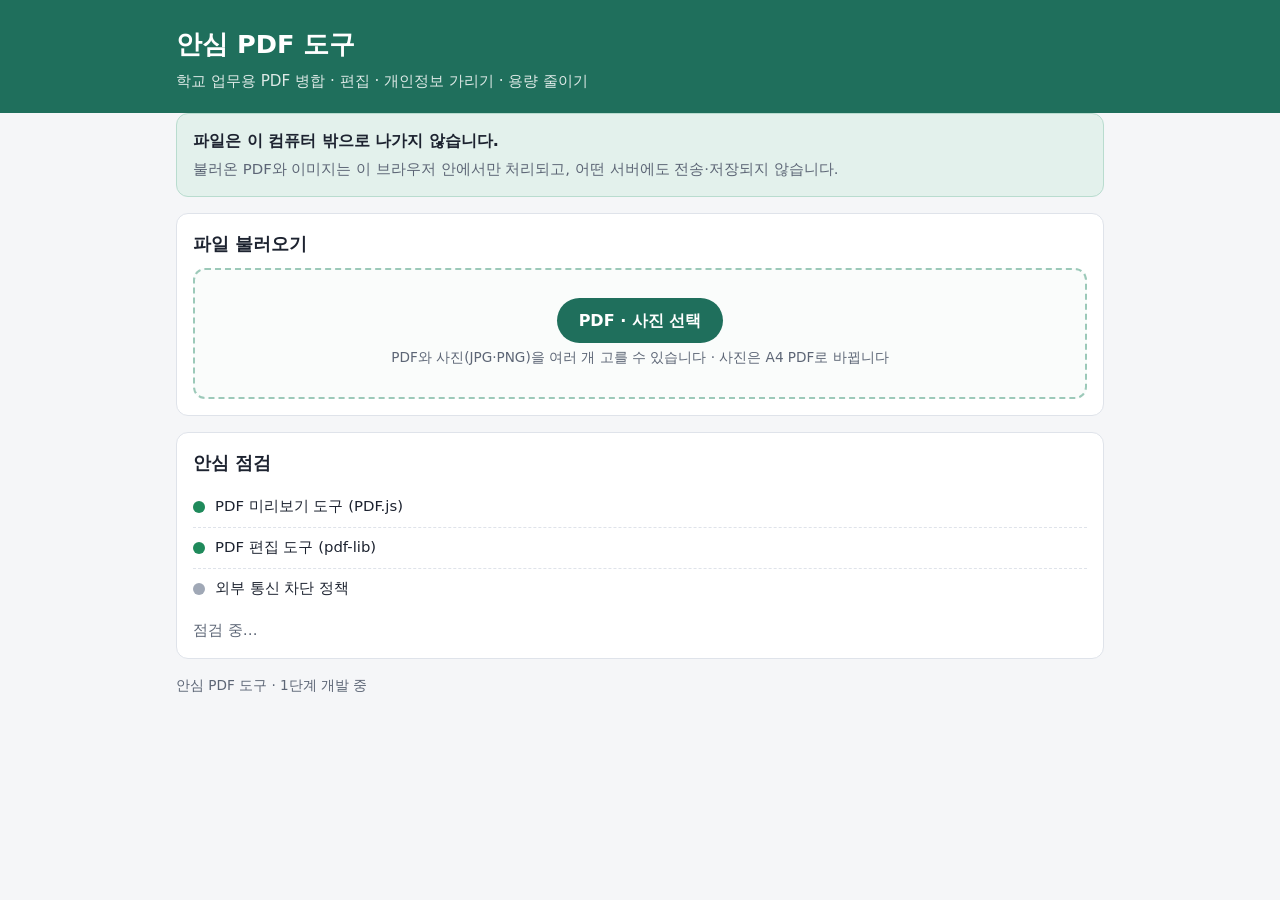
==== index.html @ d2bdc253 "3단계: 10MB 미만 자동 압축(사진·스캔 쪽만 단계별), 실패 시 원인·대안, 나눠서 저장 Co-Authored-By: Claude Opus 5.5 <noreply@anthro" ====
<!doctype html>
<html lang="ko">
<head>
  <meta charset="utf-8">
  <meta name="viewport" content="width=device-width, initial-scale=1">

  <!--
    [보안 핵심] 외부 통신 차단 정책 (CSP)
    - 'self' = 이 웹앱과 같은 주소에서 온 파일만 허용
    - 다른 사이트로 데이터를 보내거나, 외부 코드를 불러오는 것을 브라우저가 막는다
    - blob:, data: = 사용자 컴퓨터 메모리 안에서 만든 미리보기 이미지·작업 파일
  -->
  <meta http-equiv="Content-Security-Policy" content="
    default-src 'self';
    script-src 'self' 'wasm-unsafe-eval';
    style-src 'self';
    img-src 'self' blob: data:;
    font-src 'self';
    worker-src 'self' blob:;
    connect-src 'self';
    object-src 'none';
    base-uri 'none';
    form-action 'none';
  ">

  <title>안심 PDF 도구</title>
  <link rel="stylesheet" href="style.css?v=12">
</head>
<body>
  <header class="top">
    <div class="wrap">
      <h1>안심 PDF 도구</h1>
      <p class="sub">학교 업무용 PDF 병합 · 편집 · 개인정보 가리기 · 용량 줄이기</p>
    </div>
  </header>

  <main class="wrap">
    <section class="notice">
      <strong>파일은 이 컴퓨터 밖으로 나가지 않습니다.</strong>
      <p>불러온 PDF와 이미지는 이 브라우저 안에서만 처리되고, 어떤 서버에도 전송·저장되지 않습니다.</p>
    </section>

    <!-- 1. 파일 불러오기 -->
    <section class="card">
      <h2>파일 불러오기</h2>
      <!-- label로 감싸면 상자 어디를 눌러도 파일 선택 창이 열린다 -->
      <label class="drop" id="drop">
        <input type="file" id="fileInput" accept="application/pdf,.pdf,image/jpeg,image/png,.jpg,.jpeg,.png" multiple hidden>
        <span class="drop-main">PDF · 사진 선택</span>
        <span class="drop-sub">PDF와 사진(JPG·PNG)을 여러 개 고를 수 있습니다 · 사진은 A4 PDF로 바뀝니다</span>
      </label>
      <p class="msg" id="msg" hidden></p>
    </section>

    <!-- 2. 불러온 파일 목록 -->
    <section class="card" id="filesCard" hidden>
      <div class="row-between">
        <h2>불러온 파일</h2>
        <button type="button" class="btn-ghost" id="clearBtn">모두 지우기</button>
      </div>
      <p class="total" id="total"></p>
      <ul class="file-list" id="fileList"></ul>
    </section>

    <!-- 3. 페이지 미리보기 -->
    <section class="card" id="pagesCard" hidden>
      <div class="row-between">
        <h2>페이지 정리</h2>
        <button type="button" class="btn-ghost" id="selectAllBtn">전체 선택</button>
      </div>
      <p class="hint">페이지를 눌러 선택한 뒤, 아래 도구 막대로 회전·이동·삭제하세요.</p>
      <p class="msg" id="pageMsg" hidden></p>
      <div class="page-grid" id="pageGrid"></div>
    </section>

    <!-- 4. 저장 -->
    <section class="card" id="saveCard" hidden>
      <h2>PDF로 저장</h2>
      <label class="field-label" for="nameInput">저장할 파일 이름</label>
      <div class="name-row">
        <input type="text" id="nameInput" autocomplete="off" spellcheck="false" placeholder="파일 이름 입력">
        <span class="ext">.pdf</span>
      </div>
      <p class="hint">쓸 수 없는 글자( \ / : * ? " &lt; &gt; | )는 밑줄(_)로 바뀝니다.</p>
      <button type="button" class="btn-primary" id="saveBtn">PDF로 저장</button>
      <p class="msg" id="saveMsg" hidden></p>
      <div class="save-panel" id="savePanel" hidden></div>
    </section>

    <!-- 안심 점검 -->
    <section class="card check-card">
      <h2>안심 점검</h2>
      <ul class="checks" id="checks">
        <li data-key="pdfjs"><span class="dot"></span>PDF 미리보기 도구 (PDF.js)</li>
        <li data-key="pdflib"><span class="dot"></span>PDF 편집 도구 (pdf-lib)</li>
        <li data-key="csp"><span class="dot"></span>외부 통신 차단 정책</li>
      </ul>
      <p class="hint" id="summary">점검 중…</p>
    </section>
  </main>

  <!-- 페이지를 선택하면 화면 아래에 나타나는 도구 막대 -->
  <div class="toolbar" id="toolbar" hidden>
    <div class="toolbar-inner">
      <div class="toolbar-head">
        <strong id="selCount">선택 없음</strong>
        <button type="button" class="link-btn" data-act="clearSel">선택 해제</button>
      </div>
      <div class="toolbar-btns">
        <button type="button" data-act="mask" class="accent"><span>▬</span>가리기</button>
        <button type="button" data-act="rotL"><span>↺</span>왼쪽</button>
        <button type="button" data-act="rotR"><span>↻</span>오른쪽</button>
        <button type="button" data-act="prev"><span>◀</span>앞으로</button>
        <button type="button" data-act="next"><span>▶</span>뒤로</button>
        <button type="button" data-act="moveTo"><span>#</span>위치로</button>
        <button type="button" data-act="delete" class="danger"><span>🗑</span>삭제</button>
        <button type="button" data-act="undo"><span>↶</span>되돌리기</button>
      </div>
    </div>
  </div>

  <!-- 개인정보 가리기 화면 (2단계) -->
  <div class="editor" id="editor" hidden>
    <div class="ed-top">
      <button type="button" class="ed-nav" id="edPrev" aria-label="이전 쪽">◀</button>
      <strong id="edTitle">1쪽 가리기</strong>
      <button type="button" class="ed-nav" id="edNext" aria-label="다음 쪽">▶</button>
      <button type="button" class="ed-done" id="edDone">완료</button>
    </div>
    <div class="ed-colors" role="radiogroup" aria-label="가리는 색">
      <span>가리는 색</span>
      <button type="button" class="swatch on" data-color="#000000"><i class="sw-black"></i>검은색</button>
      <button type="button" class="swatch" data-color="#808080"><i class="sw-gray"></i>회색</button>
      <button type="button" class="swatch" data-color="#ffffff"><i class="sw-white"></i>흰색</button>
    </div>
    <div class="ed-stage" id="edStage">
      <div class="ed-sheet" id="edSheet">
        <canvas id="edCanvas"></canvas>
        <div class="ed-layer" id="edLayer"></div>
      </div>
    </div>
    <div class="ed-bottom">
      <p class="ed-hint" id="edHint">가릴 곳을 손가락으로 끌어서 상자를 그리세요. 그린 상자를 누르면 선택됩니다.</p>
      <div class="ed-btns">
        <button type="button" id="edDelSel" disabled>선택 상자 삭제</button>
        <button type="button" id="edClear">이 쪽 가림 모두 삭제</button>
      </div>
    </div>
  </div>

  <footer class="wrap foot">
    안심 PDF 도구 · 1단계 개발 중
  </footer>

  <!-- 라이브러리는 모두 이 웹앱 폴더(lib) 안에 들어 있다. 외부 CDN을 쓰지 않는다. -->
  <script src="lib/pdf-lib/pdf-lib.min.js"></script>
  <script type="module" src="app.js?v=12"></script>
</body>
</html>
---- style.css ----
/* 안심 PDF 도구 - 기본 화면 스타일 */

:root {
  --bg: #f5f6f8;
  --surface: #ffffff;
  --text: #1d2330;
  --muted: #5d6676;
  --line: #dfe3ea;
  --brand: #1f6f5c;      /* 안심(초록 계열) */
  --brand-soft: #e3f1ec;
  --ok: #1f8a5b;
  --bad: #c8412f;
  --wait: #a0a8b6;
  --radius: 12px;
}

* { box-sizing: border-box; }

body {
  margin: 0;
  background: var(--bg);
  color: var(--text);
  font-family: "Malgun Gothic", "Apple SD Gothic Neo", "Noto Sans KR", system-ui, sans-serif;
  line-height: 1.6;
  word-break: keep-all;
}

.wrap {
  max-width: 960px;
  margin: 0 auto;
  padding: 0 16px;
}

.top {
  background: var(--brand);
  color: #fff;
  padding: 24px 0 20px;
}
.top h1 { margin: 0; font-size: 1.6rem; }
.top .sub { margin: 4px 0 0; opacity: 0.85; font-size: 0.95rem; }

main { padding-top: 20px; padding-bottom: 20px; }

.notice {
  background: var(--brand-soft);
  border: 1px solid #b9dccf;
  border-radius: var(--radius);
  padding: 14px 16px;
  margin-bottom: 16px;
}
.notice p { margin: 4px 0 0; color: var(--muted); font-size: 0.93rem; }

.card {
  background: var(--surface);
  border: 1px solid var(--line);
  border-radius: var(--radius);
  padding: 16px;
  margin-bottom: 16px;
}
.card h2 { margin: 0 0 10px; font-size: 1.1rem; }

.checks { list-style: none; margin: 0; padding: 0; }
.checks li {
  display: flex;
  align-items: center;
  gap: 10px;
  padding: 8px 0;
  border-bottom: 1px dashed var(--line);
}
.checks li:last-child { border-bottom: 0; }

.dot {
  width: 12px; height: 12px;
  border-radius: 50%;
  background: var(--wait);
  flex: none;
}
.checks li.ok .dot { background: var(--ok); }
.checks li.bad .dot { background: var(--bad); }

.hint { margin: 10px 0 0; color: var(--muted); font-size: 0.93rem; }
.hint.ok { color: var(--ok); font-weight: 600; }
.hint.bad { color: var(--bad); font-weight: 600; }

/* ---------- 파일 불러오기 상자 ---------- */
.drop {
  display: flex;
  flex-direction: column;
  align-items: center;
  gap: 4px;
  padding: 28px 16px;
  border: 2px dashed #9cc9b9;
  border-radius: var(--radius);
  background: #fafcfb;
  text-align: center;
  cursor: pointer;
  transition: background 0.15s, border-color 0.15s;
}
.drop:hover, .drop.over { background: var(--brand-soft); border-color: var(--brand); }
.drop-main {
  display: inline-block;
  background: var(--brand);
  color: #fff;
  font-weight: 600;
  padding: 10px 22px;
  border-radius: 999px;
}
.drop-sub { color: var(--muted); font-size: 0.85rem; }

.msg { margin: 10px 0 0; font-size: 0.93rem; white-space: pre-line; }
.msg.bad { color: var(--bad); }
.msg.ok { color: var(--muted); }

/* ---------- 파일 목록 ---------- */
.row-between {
  display: flex;
  justify-content: space-between;
  align-items: center;
  gap: 8px;
}
.row-between h2 { margin: 0; }

.btn-ghost {
  background: none;
  border: 1px solid var(--line);
  color: var(--muted);
  border-radius: 8px;
  padding: 6px 12px;
  font: inherit;
  font-size: 0.85rem;
  cursor: pointer;
}
.btn-ghost:hover { border-color: var(--bad); color: var(--bad); }

.total { margin: 8px 0; font-weight: 600; }

.file-list { list-style: none; margin: 0; padding: 0; }
.file-list li {
  display: flex;
  align-items: center;
  gap: 10px;
  padding: 8px 0;
  border-top: 1px solid var(--line);
  font-size: 0.93rem;
}
.file-tag {
  flex: none;
  width: 26px; height: 26px;
  border-radius: 6px;
  color: #fff;
  font-weight: 700;
  font-size: 0.8rem;
  display: grid;
  place-items: center;
}
.file-info {
  flex: 1;
  min-width: 0;
  display: flex;
  flex-direction: column;
}
.file-name { overflow-wrap: anywhere; }
.file-meta { color: var(--muted); font-size: 0.85rem; }

/* 파일 순서 이동·빼기 버튼 (손가락으로 누르기 쉽게 40px) */
.file-btns { flex: none; display: flex; gap: 4px; }
.icon-btn {
  width: 40px; height: 40px;
  border: 1px solid var(--line);
  border-radius: 8px;
  background: var(--surface);
  color: var(--text);
  font-size: 0.95rem;
  cursor: pointer;
}
.icon-btn:hover:not(:disabled) { border-color: var(--brand); color: var(--brand); }
.icon-btn:disabled { opacity: 0.3; cursor: default; }
.icon-btn.danger:hover { border-color: var(--bad); color: var(--bad); }

/* 방금 옮긴 파일을 잠깐 강조 */
.file-list li.flash { animation: flash 0.9s ease-out; }
@keyframes flash {
  from { background: var(--brand-soft); }
  to { background: transparent; }
}

/* ---------- 페이지 미리보기 ---------- */
.page-grid {
  display: grid;
  grid-template-columns: repeat(auto-fill, minmax(110px, 1fr));
  gap: 12px;
}
.page {
  margin: 0;
  display: flex;
  flex-direction: column;
  align-items: center;
  gap: 6px;
}
.thumb {
  width: 100%;
  aspect-ratio: 1 / 1.414;           /* 그리기 전에는 A4 비율 자리만 잡아 둔다 */
  display: grid;
  place-items: center;
  background: #eef0f3;
  border: 1px solid var(--line);
  border-radius: 6px;
  overflow: hidden;
}
.thumb canvas {
  max-width: 100%;
  max-height: 100%;
  background: #fff;
  box-shadow: 0 1px 3px rgba(0, 0, 0, 0.12);
}
.page figcaption {
  font-size: 0.8rem;
  color: var(--muted);
  display: flex;
  align-items: center;
  gap: 4px;
}
.page figcaption .file-tag { width: 18px; height: 18px; font-size: 0.7rem; border-radius: 4px; }

/* 파일 구분 색상 (A, B, C ...) */
.c0 { background: #1f6f5c; }
.c1 { background: #3b62b0; }
.c2 { background: #b0662a; }
.c3 { background: #8a3fa6; }
.c4 { background: #b03b55; }
.c5 { background: #4b7f2a; }

.check-card { font-size: 0.93rem; }

.foot {
  color: var(--muted);
  font-size: 0.85rem;
  padding-bottom: 32px;
}

.badge {
  display: inline-block;
  background: var(--brand-soft);
  color: var(--brand);
  border-radius: 4px;
  padding: 0 6px;
  font-size: 0.75rem;
  font-weight: 600;
}

/* ---------- 페이지 선택 ---------- */
.page { cursor: pointer; -webkit-tap-highlight-color: transparent; }
.thumb { position: relative; }
.check {
  position: absolute;
  top: 6px; right: 6px;
  width: 24px; height: 24px;
  border-radius: 50%;
  background: var(--brand);
  color: #fff;
  font-size: 0.85rem;
  font-weight: 700;
  display: none;
  place-items: center;
  z-index: 1;
}
.page.selected .thumb {
  outline: 3px solid var(--brand);
  outline-offset: -1px;
  background: var(--brand-soft);
}
.page.selected .check { display: grid; }
.page.selected canvas { opacity: 0.85; }
.rot { color: var(--brand); font-weight: 600; }

/* ---------- 아래 도구 막대 ---------- */
.toolbar {
  position: fixed;
  left: 0; right: 0; bottom: 0;
  background: var(--surface);
  border-top: 1px solid var(--line);
  box-shadow: 0 -4px 16px rgba(0, 0, 0, 0.08);
  z-index: 10;
  padding-bottom: env(safe-area-inset-bottom);
}
.toolbar-inner { max-width: 960px; margin: 0 auto; padding: 8px 12px 10px; }
.toolbar-head {
  display: flex;
  justify-content: space-between;
  align-items: center;
  margin-bottom: 6px;
  font-size: 0.93rem;
}
.link-btn {
  background: none; border: 0; padding: 4px;
  color: var(--muted); font: inherit; font-size: 0.85rem;
  text-decoration: underline; cursor: pointer;
}
.toolbar-btns {
  display: grid;
  grid-template-columns: repeat(4, 1fr);
  gap: 4px;
}
.toolbar-btns button {
  display: flex;
  flex-direction: column;
  align-items: center;
  gap: 2px;
  padding: 6px 2px;
  border: 1px solid var(--line);
  border-radius: 8px;
  background: var(--surface);
  color: var(--text);
  font: inherit;
  font-size: 0.7rem;
  line-height: 1.2;
  cursor: pointer;
}
.toolbar-btns button span { font-size: 1.1rem; }
.toolbar-btns button:disabled { opacity: 0.3; cursor: default; }
.toolbar-btns button.danger:not(:disabled) { color: var(--bad); border-color: #e7b4ab; }

/* 도구 막대가 마지막 내용을 가리지 않도록 아래 여백 */
body { padding-bottom: 120px; }

/* ---------- 저장 ---------- */
.field-label { display: block; font-size: 0.9rem; font-weight: 600; margin-bottom: 6px; }
.name-row {
  display: flex;
  align-items: center;
  border: 1px solid var(--line);
  border-radius: 8px;
  background: var(--surface);
  overflow: hidden;
}
.name-row:focus-within { border-color: var(--brand); box-shadow: 0 0 0 3px var(--brand-soft); }
.name-row input {
  flex: 1;
  min-width: 0;
  border: 0;
  outline: 0;
  padding: 12px;
  font: inherit;
  font-size: 1rem;      /* 16px 미만이면 아이폰에서 입력할 때 화면이 확대된다 */
  background: transparent;
  color: var(--text);
}
.name-row .ext { padding: 0 12px; color: var(--muted); background: #f3f5f7; align-self: stretch; display: grid; place-items: center; }
.btn-primary {
  width: 100%;
  margin-top: 4px;
  padding: 14px;
  border: 0;
  border-radius: 10px;
  background: var(--brand);
  color: #fff;
  font: inherit;
  font-size: 1rem;
  font-weight: 700;
  cursor: pointer;
}
.btn-primary:disabled { opacity: 0.6; cursor: default; }
.msg.warn { color: #9a5b00; font-weight: 600; }
.msg.good { color: var(--ok); font-weight: 600; }

.toolbar-btns button.accent:not(:disabled) { color: #fff; background: var(--brand); border-color: var(--brand); }
body { padding-bottom: 170px; }

/* ---------- 미리보기 위 가림 표시 ---------- */
.sheet { position: relative; display: inline-block; line-height: 0; max-width: 100%; max-height: 100%; }
.sheet canvas { display: block; width: 100%; height: auto; }
.mask {
  position: absolute;
  outline: 1px dashed #c8412f;   /* 화면 표시용 테두리 (저장 파일에는 들어가지 않음) */
}
.mask-count {
  background: #2b2f36;
  color: #fff;
  border-radius: 4px;
  padding: 0 5px;
  font-size: 0.72rem;
  font-weight: 600;
}

/* ---------- 가리기 화면 ---------- */
.editor {
  position: fixed;
  inset: 0;
  z-index: 50;
  background: #2b2f36;
  color: #fff;
  display: flex;
  flex-direction: column;
}
.editor[hidden] { display: none; }
.ed-top {
  display: flex;
  align-items: center;
  gap: 8px;
  padding: 10px 12px;
  background: #1f2329;
}
.ed-top strong { flex: 1; text-align: center; }
.ed-nav, .ed-done, .ed-btns button, .swatch {
  font: inherit;
  border-radius: 8px;
  cursor: pointer;
}
.ed-nav {
  width: 40px; height: 40px;
  background: #3a3f48; color: #fff; border: 0;
}
.ed-nav:disabled { opacity: 0.3; }
.ed-done {
  padding: 8px 18px;
  background: var(--brand); color: #fff; border: 0; font-weight: 700;
}
.ed-colors {
  display: flex;
  align-items: center;
  gap: 6px;
  padding: 8px 12px;
  font-size: 0.85rem;
  overflow-x: auto;
}
.ed-colors > span { margin-right: 4px; opacity: 0.8; flex: none; }
.swatch {
  display: flex; align-items: center; gap: 6px;
  padding: 6px 10px;
  background: #3a3f48; color: #fff;
  border: 2px solid transparent;
  font-size: 0.85rem;
  flex: none;
}
.swatch i { width: 16px; height: 16px; border-radius: 3px; border: 1px solid #888; }
.swatch.on { border-color: #7fd1b5; background: #2f4a42; }
.sw-black { background: #000000; }
.sw-gray { background: #808080; }
.sw-white { background: #ffffff; }

.ed-stage {
  flex: 1;
  min-height: 0;
  display: grid;
  place-items: center;
  padding: 8px;
  overflow: hidden;
}
.ed-sheet { position: relative; line-height: 0; box-shadow: 0 2px 12px rgba(0,0,0,0.5); }
.ed-sheet canvas { display: block; background: #fff; }
.ed-layer {
  position: absolute;
  inset: 0;
  touch-action: none;          /* 그리는 동안 화면이 스크롤되지 않게 */
  cursor: crosshair;
}
.ed-layer .mask { outline: 2px dashed #ff6b57; }
.ed-layer .mask.sel { outline: 3px solid #4fc3ff; }
.ed-layer .mask.drawing { opacity: 0.6; }

.ed-bottom { padding: 8px 12px 12px; background: #1f2329; padding-bottom: calc(12px + env(safe-area-inset-bottom)); }
.ed-hint { margin: 0 0 8px; font-size: 0.8rem; opacity: 0.8; line-height: 1.4; }
.ed-btns { display: flex; gap: 8px; }
.ed-btns button {
  flex: 1;
  padding: 10px;
  background: #3a3f48; color: #fff; border: 0;
  font-size: 0.85rem;
}
.ed-btns button:disabled { opacity: 0.35; }

/* 선택한 상자: 이동 커서와 모서리 손잡이 */
.ed-layer .mask.sel { cursor: move; }
.handle {
  position: absolute;
  width: 24px; height: 24px;
  background: #4fc3ff;
  border: 3px solid #fff;
  border-radius: 50%;
  box-shadow: 0 0 0 1px rgba(0, 0, 0, 0.4);
  touch-action: none;
}
/* 손잡이는 상자 '바깥' 모서리에 둔다.
   (한 줄짜리 얇은 상자에서도 상자 가운데를 잡으면 이동, 손잡이를 잡으면 크기 조절이 되도록) */
.handle.nw { left: -24px; top: -24px; cursor: nwse-resize; }
.handle.ne { right: -24px; top: -24px; cursor: nesw-resize; }
.handle.sw { left: -24px; bottom: -24px; cursor: nesw-resize; }
.handle.se { right: -24px; bottom: -24px; cursor: nwse-resize; }
/* 잡는 영역은 바깥쪽으로만 넓힌다 */
.handle::before { content: ''; position: absolute; }
.handle.nw::before { inset: -10px 0 0 -10px; }
.handle.ne::before { inset: -10px -10px 0 0; }
.handle.sw::before { inset: 0 0 -10px -10px; }
.handle.se::before { inset: 0 -10px -10px 0; }

/* ---------- 저장 대안 버튼 (압축 실패 시, 나눠서 저장) ---------- */
.save-panel { display: flex; flex-direction: column; gap: 8px; margin-top: 10px; }
.option-btn {
  display: flex;
  flex-direction: column;
  align-items: flex-start;
  gap: 2px;
  width: 100%;
  padding: 12px 14px;
  border: 1px solid var(--line);
  border-left: 4px solid var(--brand);
  border-radius: 10px;
  background: var(--surface);
  color: var(--text);
  font: inherit;
  text-align: left;
  cursor: pointer;
}
.option-btn:hover:not(:disabled) { background: var(--brand-soft); }
.option-btn:disabled { opacity: 0.5; cursor: default; }
.option-btn strong { font-size: 0.95rem; }
.option-btn span { font-size: 0.8rem; color: var(--muted); }
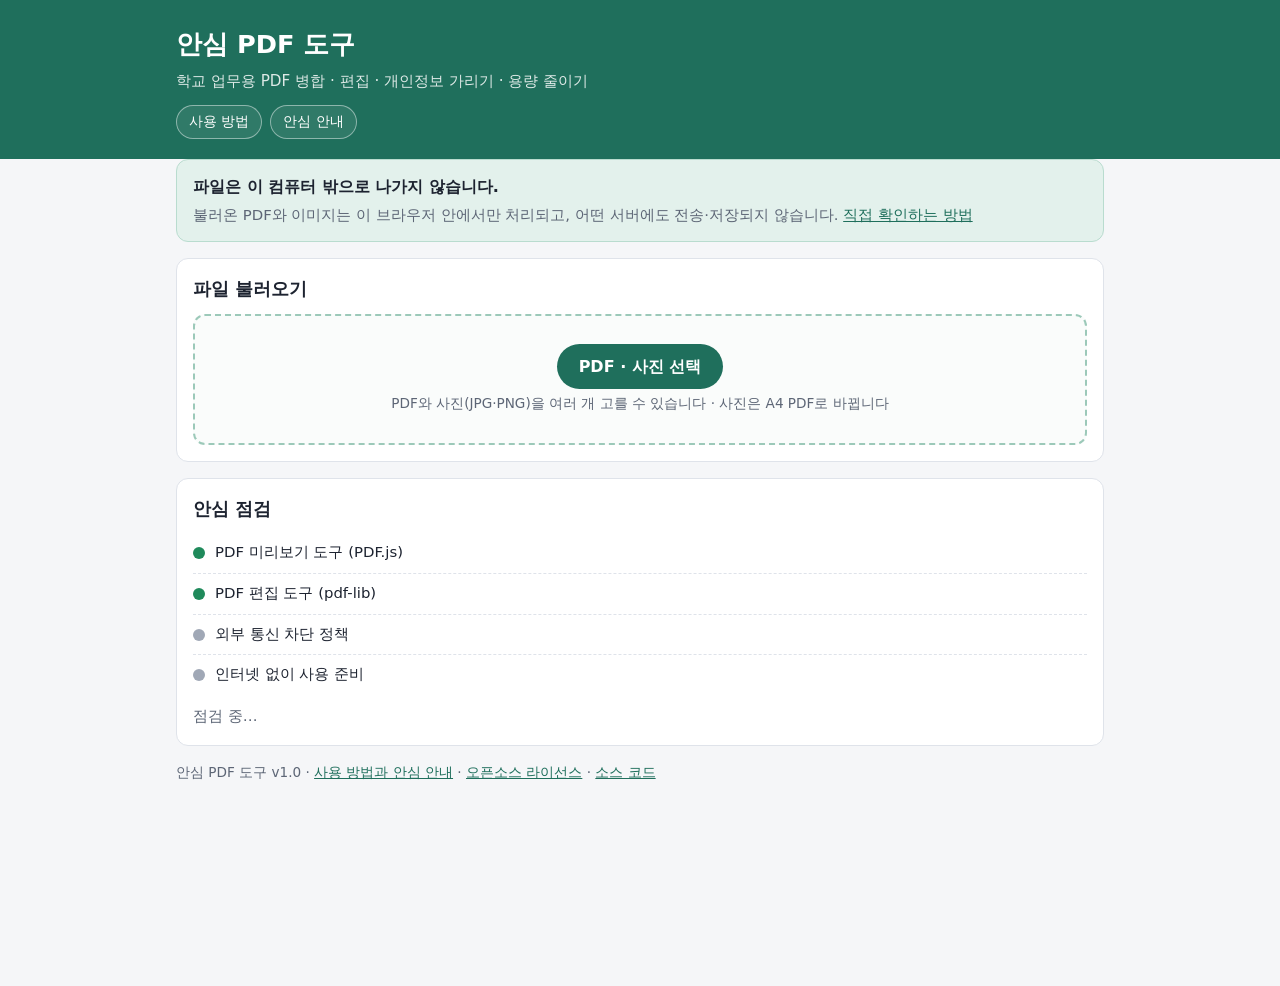
==== commit c3fb850d: "5단계: 사용 방법·안심 안내, 라이선스 고지, 인터넷 없이 사용(서비스 워커)·홈 화면 설치, v1.0 Co-Authored-By: Claude Opus 5.5 <noreply@" ====
--- a/index.html
+++ b/index.html
@@ -24,20 +24,28 @@
   ">
 
   <title>안심 PDF 도구</title>
-  <link rel="stylesheet" href="style.css?v=12">
+  <link rel="stylesheet" href="style.css?v=15">
+  <link rel="manifest" href="manifest.webmanifest">
+  <link rel="icon" href="icons/favicon-32.png" sizes="32x32">
+  <link rel="apple-touch-icon" href="icons/apple-touch-icon.png">
+  <meta name="theme-color" content="#1f6f5c">
 </head>
 <body>
   <header class="top">
     <div class="wrap">
       <h1>안심 PDF 도구</h1>
       <p class="sub">학교 업무용 PDF 병합 · 편집 · 개인정보 가리기 · 용량 줄이기</p>
+      <nav class="top-nav">
+        <a href="guide.html">사용 방법</a>
+        <a href="guide.html#promise">안심 안내</a>
+      </nav>
     </div>
   </header>
 
   <main class="wrap">
     <section class="notice">
       <strong>파일은 이 컴퓨터 밖으로 나가지 않습니다.</strong>
-      <p>불러온 PDF와 이미지는 이 브라우저 안에서만 처리되고, 어떤 서버에도 전송·저장되지 않습니다.</p>
+      <p>불러온 PDF와 이미지는 이 브라우저 안에서만 처리되고, 어떤 서버에도 전송·저장되지 않습니다. <a href="guide.html#promise">직접 확인하는 방법</a></p>
     </section>
 
     <!-- 1. 파일 불러오기 -->
@@ -68,7 +76,7 @@
         <h2>페이지 정리</h2>
         <button type="button" class="btn-ghost" id="selectAllBtn">전체 선택</button>
       </div>
-      <p class="hint">페이지를 눌러 선택한 뒤, 아래 도구 막대로 회전·이동·삭제하세요.</p>
+      <p class="hint">페이지를 눌러 선택한 뒤, 아래 도구 막대로 가리기·글씨 넣기·회전·이동·삭제를 하세요.</p>
       <p class="msg" id="pageMsg" hidden></p>
       <div class="page-grid" id="pageGrid"></div>
     </section>
@@ -87,6 +95,24 @@
       <div class="save-panel" id="savePanel" hidden></div>
     </section>
 
+    <!-- 5. 이미지로 저장 (4단계) -->
+    <section class="card" id="imgCard" hidden>
+      <h2>이미지로 저장</h2>
+      <p class="hint" id="imgTarget">선택한 쪽이 없으면 전체 쪽을 저장합니다.</p>
+      <div class="opt-row">
+        <span class="opt-label">형식</span>
+        <label class="chip"><input type="radio" name="imgFmt" value="png" checked> PNG <small>글자·표 선명</small></label>
+        <label class="chip"><input type="radio" name="imgFmt" value="jpg"> JPG <small>사진·용량 작게</small></label>
+      </div>
+      <div class="opt-row">
+        <span class="opt-label">선명도</span>
+        <label class="chip"><input type="radio" name="imgDpi" value="150" checked> 보통 <small>150dpi</small></label>
+        <label class="chip"><input type="radio" name="imgDpi" value="300"> 선명 <small>300dpi</small></label>
+      </div>
+      <button type="button" class="btn-primary" id="imgBtn">이미지로 저장</button>
+      <p class="msg" id="imgMsg" hidden></p>
+    </section>
+
     <!-- 안심 점검 -->
     <section class="card check-card">
       <h2>안심 점검</h2>
@@ -94,6 +120,7 @@
         <li data-key="pdfjs"><span class="dot"></span>PDF 미리보기 도구 (PDF.js)</li>
         <li data-key="pdflib"><span class="dot"></span>PDF 편집 도구 (pdf-lib)</li>
         <li data-key="csp"><span class="dot"></span>외부 통신 차단 정책</li>
+        <li data-key="offline"><span class="dot"></span><span id="offlineLabel">인터넷 없이 사용 준비</span></li>
       </ul>
       <p class="hint" id="summary">점검 중…</p>
     </section>
@@ -107,7 +134,7 @@
         <button type="button" class="link-btn" data-act="clearSel">선택 해제</button>
       </div>
       <div class="toolbar-btns">
-        <button type="button" data-act="mask" class="accent"><span>▬</span>가리기</button>
+        <button type="button" data-act="mask" class="accent"><span>✎</span>가리기·편집</button>
         <button type="button" data-act="rotL"><span>↺</span>왼쪽</button>
         <button type="button" data-act="rotR"><span>↻</span>오른쪽</button>
         <button type="button" data-act="prev"><span>◀</span>앞으로</button>
@@ -123,16 +150,13 @@
   <div class="editor" id="editor" hidden>
     <div class="ed-top">
       <button type="button" class="ed-nav" id="edPrev" aria-label="이전 쪽">◀</button>
-      <strong id="edTitle">1쪽 가리기</strong>
+      <strong id="edTitle">1쪽</strong>
       <button type="button" class="ed-nav" id="edNext" aria-label="다음 쪽">▶</button>
       <button type="button" class="ed-done" id="edDone">완료</button>
     </div>
-    <div class="ed-colors" role="radiogroup" aria-label="가리는 색">
-      <span>가리는 색</span>
-      <button type="button" class="swatch on" data-color="#000000"><i class="sw-black"></i>검은색</button>
-      <button type="button" class="swatch" data-color="#808080"><i class="sw-gray"></i>회색</button>
-      <button type="button" class="swatch" data-color="#ffffff"><i class="sw-white"></i>흰색</button>
-    </div>
+    <div class="ed-tools" id="edTools" role="toolbar" aria-label="편집 도구"></div>
+    <div class="ed-colors" id="edColors" aria-label="색"></div>
+    <div class="ed-props empty" id="edProps"></div>
     <div class="ed-stage" id="edStage">
       <div class="ed-sheet" id="edSheet">
         <canvas id="edCanvas"></canvas>
@@ -142,18 +166,18 @@
     <div class="ed-bottom">
       <p class="ed-hint" id="edHint">가릴 곳을 손가락으로 끌어서 상자를 그리세요. 그린 상자를 누르면 선택됩니다.</p>
       <div class="ed-btns">
-        <button type="button" id="edDelSel" disabled>선택 상자 삭제</button>
-        <button type="button" id="edClear">이 쪽 가림 모두 삭제</button>
+        <button type="button" id="edDelSel" disabled>선택한 것 삭제</button>
+        <button type="button" id="edClear">이 쪽 모두 삭제</button>
       </div>
     </div>
   </div>
 
   <footer class="wrap foot">
-    안심 PDF 도구 · 1단계 개발 중
+    안심 PDF 도구 v1.0 · <a href="guide.html">사용 방법과 안심 안내</a> · <a href="licenses.html">오픈소스 라이선스</a> · <a href="https://github.com/jjoya0217/anshim-pdf" rel="noopener">소스 코드</a>
   </footer>
 
   <!-- 라이브러리는 모두 이 웹앱 폴더(lib) 안에 들어 있다. 외부 CDN을 쓰지 않는다. -->
   <script src="lib/pdf-lib/pdf-lib.min.js"></script>
-  <script type="module" src="app.js?v=12"></script>
+  <script type="module" src="app.js?v=15"></script>
 </body>
 </html>
--- a/style.css
+++ b/style.css
@@ -1,3 +1,17 @@
+/* 한글 글꼴 (나눔고딕, SIL OFL). 글씨 기능을 쓸 때만 내려받는다 (같은 웹앱 폴더에서) */
+@font-face {
+  font-family: 'AnshimNanum';
+  src: url('lib/fonts/NanumGothic-Regular.ttf') format('truetype');
+  font-weight: 400;
+  font-display: swap;
+}
+@font-face {
+  font-family: 'AnshimNanum';
+  src: url('lib/fonts/NanumGothic-Bold.ttf') format('truetype');
+  font-weight: 700;
+  font-display: swap;
+}
+
 /* 안심 PDF 도구 - 기본 화면 스타일 */
 
 :root {
@@ -515,3 +529,134 @@
 .option-btn:disabled { opacity: 0.5; cursor: default; }
 .option-btn strong { font-size: 0.95rem; }
 .option-btn span { font-size: 0.8rem; color: var(--muted); }
+
+/* ---------- 이미지로 저장 ---------- */
+.opt-row { display: flex; flex-wrap: wrap; align-items: center; gap: 6px; margin-bottom: 10px; }
+.opt-label { width: 52px; font-size: 0.9rem; font-weight: 600; }
+.chip {
+  display: inline-flex;
+  align-items: center;
+  gap: 6px;
+  padding: 8px 12px;
+  border: 1px solid var(--line);
+  border-radius: 999px;
+  font-size: 0.9rem;
+  cursor: pointer;
+  background: var(--surface);
+}
+.chip small { color: var(--muted); font-size: 0.75rem; }
+.chip:has(input:checked) { border-color: var(--brand); background: var(--brand-soft); }
+.chip input { accent-color: var(--brand); margin: 0; }
+
+
+/* ---------- 글씨·도형 (4단계-②) ---------- */
+.items-svg {
+  position: absolute;
+  inset: 0;
+  width: 100%;
+  height: 100%;
+  pointer-events: none;
+  overflow: visible;
+}
+.items-svg.drawing { opacity: 0.7; }
+.item-count {
+  background: #1565c0;
+  color: #fff;
+  border-radius: 4px;
+  padding: 0 5px;
+  font-size: 0.72rem;
+  font-weight: 600;
+}
+.item-hit { position: absolute; }
+.item-hit.sel { outline: 2px dashed #4fc3ff; cursor: move; }
+.item-hit.line-sel { outline: 1px dashed rgba(79, 195, 255, 0.6); }
+.handle.pt { transform: translate(-50%, -50%); cursor: grab; }
+.handle.pt::before { inset: -10px; }
+
+.ed-tools {
+  display: flex;
+  gap: 6px;
+  padding: 8px 12px 0;
+  overflow-x: auto;
+  scrollbar-width: none;
+}
+.tool {
+  flex: none;
+  padding: 7px 12px;
+  border: 0;
+  border-radius: 8px;
+  background: #3a3f48;
+  color: #fff;
+  font: inherit;
+  font-size: 0.85rem;
+  cursor: pointer;
+}
+.tool.on { background: #4fc3ff; color: #102030; font-weight: 700; }
+.tool.tool-mask.on { background: #f0f0f0; color: #111; }
+.ed-props {
+  display: flex;
+  align-items: center;
+  gap: 6px;
+  padding: 0 12px 6px;
+  overflow-x: auto;
+}
+.ed-props { min-height: 40px; }
+.ed-props.empty { visibility: hidden; }
+.prop {
+  flex: none;
+  padding: 6px 12px;
+  border: 1px solid #4a505a;
+  border-radius: 8px;
+  background: #2b2f36;
+  color: #fff;
+  font: inherit;
+  font-size: 0.85rem;
+  cursor: pointer;
+}
+.prop.on { background: #2f4a42; border-color: #7fd1b5; }
+.prop-val { min-width: 40px; text-align: center; font-size: 0.85rem; }
+
+/* ---------- 머리말 링크 ---------- */
+.top-nav { display: flex; flex-wrap: wrap; gap: 8px; margin-top: 12px; }
+.top-nav a, .nav-btn {
+  color: #fff;
+  text-decoration: none;
+  font-size: 0.85rem;
+  padding: 5px 12px;
+  border: 1px solid rgba(255, 255, 255, 0.45);
+  border-radius: 999px;
+  background: rgba(255, 255, 255, 0.08);
+  font-family: inherit;
+  cursor: pointer;
+}
+.top-nav a:hover, .nav-btn:hover { background: rgba(255, 255, 255, 0.2); }
+.notice a, .foot a { color: var(--brand); }
+
+/* ---------- 안내 페이지 ---------- */
+.doc-page { padding-bottom: 0; }
+.doc h2 { font-size: 1.1rem; }
+.doc ol, .doc ul { padding-left: 1.3em; margin: 0; }
+.doc li { margin-bottom: 8px; }
+.promise { border-color: #b9dccf; background: #fbfdfc; }
+.promise-list li strong { color: var(--brand); }
+.howto dt { font-weight: 700; margin-top: 12px; color: var(--brand); }
+.howto dt:first-child { margin-top: 0; }
+.howto dd { margin: 4px 0 0; }
+.doc code, .doc kbd {
+  background: #eef0f3;
+  border-radius: 4px;
+  padding: 0 4px;
+  font-size: 0.9em;
+}
+.lic h2 { margin-bottom: 4px; }
+.lic p { margin: 4px 0; }
+
+/* 인쇄하면 1~2쪽짜리 사용 설명서 */
+@media print {
+  .no-print, .toolbar, .foot { display: none !important; }
+  body { background: #fff; padding: 0; font-size: 10.5pt; }
+  .top { background: none; color: #000; padding: 0 0 6pt; border-bottom: 2px solid #1f6f5c; }
+  .top .sub { color: #333; }
+  .card { border: 1px solid #ccc; break-inside: avoid; padding: 8pt 10pt; margin-bottom: 8pt; }
+  .doc a { color: #000; }
+}
